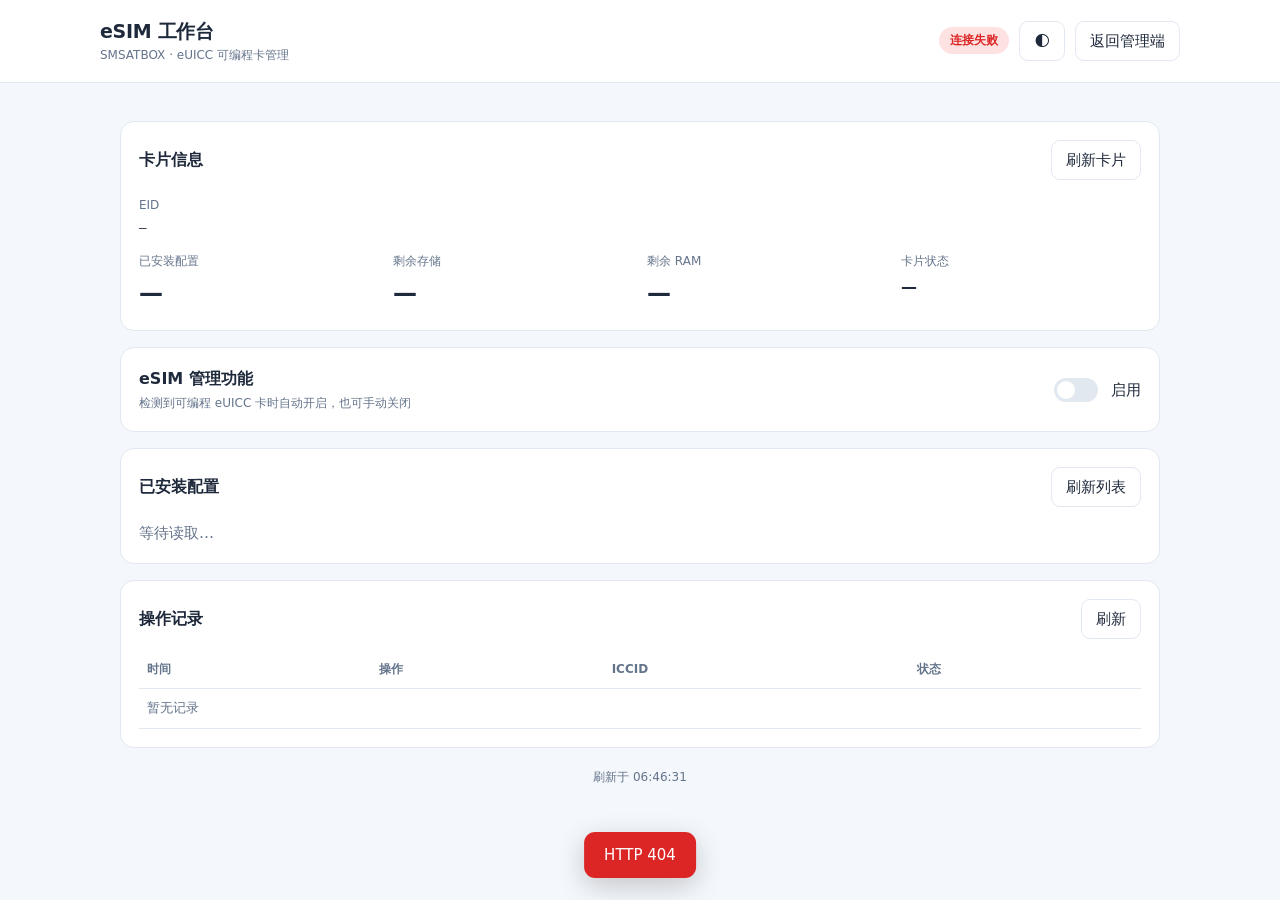
==== server/app/static/esim.html @ 09149d35 "update server/app/static/esim.html" ====
<!doctype html>
<html lang="zh-CN">
<head>
<meta charset="utf-8">
<meta name="viewport" content="width=device-width,initial-scale=1">
<title>eSIM 工作台 · SMSATBOX</title>
<link rel="icon" href="data:,">
<style>
:root{
  --bg:#f4f7fb; --card:#fff; --line:#e2e8f0; --text:#1e293b; --sub:#64748b;
  --brand:#2563eb; --brand-soft:#dbeafe; --ok:#059669; --ok-soft:#d1fae5;
  --warn:#d97706; --warn-soft:#fef3c7; --danger:#dc2626; --danger-soft:#fee2e2;
  --mono:ui-monospace,SFMono-Regular,Menlo,monospace;
}
html[data-theme="dark"]{
  --bg:#0f172a; --card:#1e293b; --line:#334155; --text:#e2e8f0; --sub:#94a3b8;
  --brand:#3b82f6; --brand-soft:#1e3a8a; --ok:#34d399; --ok-soft:#064e3b;
  --warn:#fbbf24; --warn-soft:#78350f; --danger:#f87171; --danger-soft:#7f1d1d;
}
*{box-sizing:border-box}
body{margin:0;font:15px/1.6 system-ui,-apple-system,"Segoe UI","Noto Sans SC",sans-serif;
  color:var(--text);background:var(--bg);min-height:100vh}
header{border-bottom:1px solid var(--line);background:var(--card);
  padding:16px max(20px,calc((100vw - 1080px)/2));
  display:flex;align-items:center;justify-content:space-between;gap:16px;flex-wrap:wrap}
h1{font-size:19px;margin:0;letter-spacing:-.3px}
.sub{color:var(--sub);font-size:12px}
.badge{padding:4px 11px;background:var(--ok-soft);color:var(--ok);border-radius:20px;font-size:12px;font-weight:600}
.badge.off{background:var(--danger-soft);color:var(--danger)}
main{max-width:1080px;padding:22px 20px 40px;margin:0 auto}
.card{background:var(--card);border:1px solid var(--line);border-radius:14px;padding:18px;margin-bottom:16px}
.row{display:flex;justify-content:space-between;align-items:center;gap:12px;flex-wrap:wrap}
h2{font-size:16px;margin:0 0 12px}
h3{font-size:14px;margin:0}
.label{color:var(--sub);font-size:12px;margin-bottom:3px}
.mono{font-family:var(--mono);font-size:12.5px;word-break:break-all}
.muted{color:var(--sub)}
button{font:inherit;cursor:pointer;border:1px solid var(--line);background:var(--card);
  border-radius:9px;padding:7px 14px;color:var(--text);transition:.15s}
button:hover{border-color:var(--brand);color:var(--brand)}
button:disabled{opacity:.45;cursor:not-allowed}
button.primary{background:var(--brand);border-color:var(--brand);color:#fff}
button.primary:hover{opacity:.9;color:#fff}
button.danger{color:var(--danger);border-color:var(--danger-soft)}
button.danger:hover{background:var(--danger-soft)}
.actions{display:flex;gap:7px;flex-wrap:wrap;margin-top:10px}
.slot-tabs{display:flex;gap:8px;margin-bottom:16px}
.slot-tabs button{flex:1;padding:10px;font-weight:600}
.slot-tabs button.active{background:var(--brand);border-color:var(--brand);color:#fff}
.grid{display:grid;grid-template-columns:repeat(4,minmax(0,1fr));gap:14px}
.grid-3{display:grid;grid-template-columns:repeat(3,minmax(0,1fr));gap:14px}
@media(max-width:720px){.grid,.grid-3{grid-template-columns:repeat(2,minmax(0,1fr))}}
.grid .wide{grid-column:1/-1}
.profile{border:1px solid var(--line);border-radius:11px;padding:14px;margin-bottom:10px}
.profile.active{border-color:var(--ok);background:linear-gradient(0deg,var(--ok-soft) 0%,transparent 60%)}
.phead{display:flex;justify-content:space-between;align-items:flex-start;gap:10px}
.pname{font-weight:650;font-size:15px}
.tag{background:var(--brand-soft);color:var(--brand);padding:2px 9px;border-radius:10px;
  font-size:11px;font-weight:600;display:inline-block;margin-left:6px}
.tag.green{background:var(--ok-soft);color:var(--ok)}
.tag.grey{background:var(--line);color:var(--sub)}
.meta{display:grid;grid-template-columns:repeat(2,1fr);gap:8px;margin-top:10px;font-size:13px}
.empty{text-align:center;padding:32px;color:var(--sub)}
.switch{display:flex;align-items:center;gap:10px;cursor:pointer;user-select:none}
.switch input{width:44px;height:24px;appearance:none;background:var(--line);border-radius:12px;
  position:relative;cursor:pointer;transition:.2s;flex:none}
.switch input:checked{background:var(--ok)}
.switch input::after{content:"";position:absolute;top:3px;left:3px;width:18px;height:18px;
  border-radius:50%;background:#fff;transition:.2s}
.switch input:checked::after{left:23px}
table{width:100%;border-collapse:collapse;font-size:13px}
th,td{padding:9px 8px;text-align:left;border-bottom:1px solid var(--line)}
th{color:var(--sub);font-weight:600;font-size:12px}
.stat{font-size:24px;font-weight:700;margin-top:2px}
#notice{position:fixed;bottom:22px;left:50%;transform:translateX(-50%);max-width:90vw;
  padding:11px 20px;background:var(--text);color:var(--card);border-radius:11px;
  box-shadow:0 8px 28px #0003;z-index:99;font-weight:500}
dialog{border:1px solid var(--line);border-radius:14px;padding:20px;
  width:min(460px,calc(100% - 32px));background:var(--card);color:var(--text);max-height:88vh;overflow:auto}
dialog::backdrop{background:#0006}
dialog input{font:inherit;width:100%;border:1px solid var(--line);border-radius:8px;
  padding:9px 11px;background:var(--bg);color:var(--text)}
dialog label{display:block;font-size:13px;color:var(--sub);margin:14px 0 5px}
.foot{font-size:12px;color:var(--sub);text-align:center;margin-top:20px}
.spin{display:inline-block;width:13px;height:13px;border:2px solid currentColor;
  border-right-color:transparent;border-radius:50%;animation:sp .7s linear infinite;vertical-align:-2px}
@keyframes sp{to{transform:rotate(360deg)}}
</style>
</head>
<body>

<header>
  <div>
    <h1>eSIM 工作台</h1>
    <div class="sub">SMSATBOX · eUICC 可编程卡管理</div>
  </div>
  <div class="row" style="gap:10px">
    <span class="badge" id="connBadge">正在连接</span>
    <button id="themeBtn" title="切换主题">🌓</button>
    <button onclick="location.href='/'">返回管理端</button>
  </div>
</header>

<main>
  <!-- ================= 卡槽切换 ================= -->
  <div class="slot-tabs" id="slotTabs"></div>

  <!-- ================= 概览 ================= -->
  <section id="overview">
    <div class="card">
      <div class="row">
        <h2 style="margin:0">卡片信息</h2>
        <div class="actions" style="margin:0">
          <button id="refreshBtn">刷新卡片</button>
        </div>
      </div>
      <div class="grid" style="margin-top:16px">
        <div class="wide">
          <div class="label">EID</div>
          <div class="mono" id="eid">—</div>
        </div>
        <div>
          <div class="label">已安装配置</div>
          <div class="stat" id="installed">—</div>
        </div>
        <div>
          <div class="label">剩余存储</div>
          <div class="stat" id="freeNv">—</div>
        </div>
        <div>
          <div class="label">剩余 RAM</div>
          <div class="stat" id="freeVol">—</div>
        </div>
        <div>
          <div class="label">卡片状态</div>
          <div class="stat" id="cardState" style="font-size:16px">—</div>
        </div>
      </div>
    </div>

    <div class="card">
      <div class="row">
        <div>
          <h2 style="margin:0">eSIM 管理功能</h2>
          <div class="sub" style="margin-top:2px">
            检测到可编程 eUICC 卡时自动开启，也可手动关闭
          </div>
        </div>
        <label class="switch">
          <input type="checkbox" id="enableToggle">
          <span id="toggleLabel">启用</span>
        </label>
      </div>
    </div>
  </section>

  <!-- ================= 未检测到 ================= -->
  <section id="noCard" class="card empty" style="display:none">
    <div style="font-size:38px;margin-bottom:8px">📵</div>
    <div style="font-weight:600;margin-bottom:6px">该卡槽未检测到 eUICC 卡</div>
    <div class="sub">
      普通 SIM 卡不支持 eSIM 管理。<br>
      插入「小白卡」/ 9eSIM / 5ber 这类可编程 eUICC 卡后会自动识别。
    </div>
  </section>

  <!-- ================= Profile 列表 ================= -->
  <section id="profilesSection">
    <div class="card">
      <div class="row">
        <h2 style="margin:0">已安装配置</h2>
        <button id="refreshProfiles">刷新列表</button>
      </div>
      <div id="profileList" style="margin-top:14px">
        <div class="muted">等待读取…</div>
      </div>
    </div>
  </section>

  <!-- ================= 指令历史 ================= -->
  <section>
    <div class="card">
      <div class="row">
        <h2 style="margin:0">操作记录</h2>
        <button id="refreshHistory">刷新</button>
      </div>
      <div style="overflow-x:auto;margin-top:12px">
        <table>
          <thead>
            <tr><th>时间</th><th>操作</th><th>ICCID</th><th>状态</th></tr>
          </thead>
          <tbody id="historyBody">
            <tr><td colspan="4" class="muted">暂无记录</td></tr>
          </tbody>
        </table>
      </div>
    </div>
  </section>

  <div class="foot">
    <span id="refreshTime"></span>
  </div>
</main>

<!-- ================= 改名弹窗 ================= -->
<dialog id="renameDialog">
  <form id="renameForm" method="dialog">
    <div class="row"><h3>修改名称</h3></div>
    <div class="mono muted" id="renameIccid" style="margin-top:6px"></div>
    <label for="nicknameInput">显示名称</label>
    <input id="nicknameInput" maxlength="64" autocomplete="off" placeholder="例如：主力卡 / 工作号">
    <div class="actions" style="justify-content:flex-end;margin-top:18px">
      <button type="button" onclick="document.getElementById('renameDialog').close()">取消</button>
      <button type="submit" class="primary">保存</button>
    </div>
  </form>
</dialog>

<div id="notice" style="display:none"></div>

<script>
(function () {
  "use strict";

  // ---------- 基础 ----------
  const $ = (id) => document.getElementById(id);
  const API = "/api/v1";
  let TOKEN = localStorage.getItem("smsatbox.token") || "";
  let USER = null;
  try { USER = JSON.parse(localStorage.getItem("smsatbox.user") || "null"); } catch (e) { USER = null; }

  let euiccs = [];          // 全部 eUICC
  let activeSlot = 1;       // 当前查看的卡槽
  let currentEuicc = null;  // 当前卡槽对应的 eUICC
  let renameTarget = null;

  // ---------- 主题 ----------
  function applyTheme() {
    const saved = localStorage.getItem("smsatbox.theme") || "system";
    let dark;
    if (saved === "dark") dark = true;
    else if (saved === "light") dark = false;
    else dark = matchMedia("(prefers-color-scheme: dark)").matches;
    document.documentElement.dataset.theme = dark ? "dark" : "light";
  }
  applyTheme();
  matchMedia("(prefers-color-scheme: dark)").addEventListener("change", applyTheme);
  $("themeBtn").onclick = () => {
    const cur = document.documentElement.dataset.theme;
    const next = cur === "dark" ? "light" : "dark";
    localStorage.setItem("smsatbox.theme", next);
    applyTheme();
  };

  // ---------- 网络 ----------
  let noticeTimer = null;
  function note(msg, err) {
    const el = $("notice");
    el.textContent = msg;
    el.style.display = "block";
    el.style.background = err ? "var(--danger)" : "var(--text)";
    el.style.color = "#fff";
    clearTimeout(noticeTimer);
    noticeTimer = setTimeout(() => { el.style.display = "none"; }, 3200);
  }

  async function api(path, opts) {
    opts = opts || {};
    const headers = { "Content-Type": "application/json; charset=utf-8" };
    if (TOKEN) headers.Authorization = "Bearer " + TOKEN;
    const resp = await fetch(API + path, {
      method: opts.method || "GET",
      headers,
      body: opts.body ? JSON.stringify(opts.body) : undefined,
    });
    const text = await resp.text();
    let data = {};
    try { data = text ? JSON.parse(text) : {}; } catch (e) { data = { raw: text }; }
    if (!resp.ok) {
      throw new Error(data.detail || ("HTTP " + resp.status));
    }
    return data;
  }

  // ---------- 渲染 ----------
  function fmtBytes(v) {
    if (v === null || v === undefined || v < 0) return "—";
    if (v > 1024 * 1024) return (v / 1024 / 1024).toFixed(1) + " MB";
    if (v > 1024) return (v / 1024).toFixed(0) + " KB";
    return v + " B";
  }

  function renderSlotTabs() {
    const box = $("slotTabs");
    box.replaceChildren();
    const slots = new Set([1, 2]);
    euiccs.forEach((e) => slots.add(e.slot_index));
    [1, 2].forEach((s) => {
      const btn = document.createElement("button");
      const found = euiccs.find((e) => e.slot_index === s);
      btn.textContent = "卡槽 " + s + (found ? " · " + (found.eid ? "eUICC" : "eUICC") : "");
      if (s === activeSlot) btn.classList.add("active");
      btn.onclick = () => { activeSlot = s; renderAll(); };
      box.appendChild(btn);
    });
  }

  function renderAll() {
    renderSlotTabs();
    currentEuicc = euiccs.find((e) => e.slot_index === activeSlot) || null;

    const hasCard = !!currentEuicc;
    $("overview").style.display = hasCard ? "" : "none";
    $("noCard").style.display = hasCard ? "none" : "";
    $("profilesSection").style.display = hasCard ? "" : "none";

    if (!hasCard) return;

    // 概览
    $("eid").textContent = currentEuicc.eid || "（卡片未返回）";
    $("installed").textContent = String(currentEuicc.installed_apps || 0);
    $("freeNv").textContent = fmtBytes(currentEuicc.free_nonvolatile);
    $("freeVol").textContent = fmtBytes(currentEuicc.free_volatile);
    $("cardState").textContent = currentEuicc.online ? "在线" : "设备离线";
    $("cardState").style.color = currentEuicc.online ? "var(--ok)" : "var(--danger)";

    // 开关
    $("enableToggle").checked = !!currentEuicc.user_enabled;
    $("toggleLabel").textContent = currentEuicc.user_enabled ? "已启用" : "已关闭";

    // profile 列表
    renderProfiles(currentEuicc.profiles || []);
  }

  function renderProfiles(list) {
    const box = $("profileList");
    box.replaceChildren();
    if (!list.length) {
      const d = document.createElement("div");
      d.className = "empty";
      d.textContent = "卡内还没有配置，可通过 LPA 激活码下载";
      box.appendChild(d);
      return;
    }

    list.forEach((p) => {
      const card = document.createElement("div");
      card.className = "profile" + (p.state === 1 ? " active" : "");

      const head = document.createElement("div");
      head.className = "phead";

      const left = document.createElement("div");
      const name = document.createElement("div");
      name.className = "pname";
      name.textContent = p.nickname || p.profile_name || p.provider || "未命名配置";
      left.appendChild(name);

      const tags = document.createElement("div");
      tags.style.marginTop = "6px";
      const st = document.createElement("span");
      st.className = "tag " + (p.state === 1 ? "green" : "grey");
      st.textContent = p.state === 1 ? "使用中" : "未启用";
      tags.appendChild(st);
      if (p.provider) {
        const t = document.createElement("span");
        t.className = "tag";
        t.textContent = p.provider;
        tags.appendChild(t);
      }
      left.appendChild(tags);

      const right = document.createElement("div");
      right.className = "actions";
      right.style.marginTop = "0";

      const editBtn = document.createElement("button");
      editBtn.textContent = "改名";
      editBtn.onclick = () => openRename(p);
      right.appendChild(editBtn);

      if (p.state === 1) {
        const off = document.createElement("button");
        off.textContent = "停用";
        off.onclick = () => sendCommand("disable", p);
        right.appendChild(off);
      } else {
        const on = document.createElement("button");
        on.className = "primary";
        on.textContent = "启用";
        on.onclick = () => sendCommand("enable", p);
        right.appendChild(on);

        const del = document.createElement("button");
        del.className = "danger";
        del.textContent = "删除";
        del.onclick = () => {
          if (confirm("删除后无法恢复，确定删除该配置？\n\n" + p.iccid)) {
            sendCommand("delete", p);
          }
        };
        right.appendChild(del);
      }

      head.append(left, right);
      card.appendChild(head);

      const meta = document.createElement("div");
      meta.className = "meta";
      const iccidBox = document.createElement("div");
      iccidBox.innerHTML = '<div class="label">ICCID</div><div class="mono">' + (p.iccid || "—") + "</div>";
      const pnBox = document.createElement("div");
      pnBox.innerHTML = '<div class="label">Profile 名称</div><div>' + (p.profile_name || "—") + "</div>";
      meta.append(iccidBox, pnBox);
      card.appendChild(meta);

      box.appendChild(card);
    });
  }

  function renderHistory(items) {
    const body = $("historyBody");
    body.replaceChildren();
    if (!items.length) {
      const tr = document.createElement("tr");
      const td = document.createElement("td");
      td.colSpan = 4;
      td.className = "muted";
      td.textContent = "暂无记录";
      tr.appendChild(td);
      body.appendChild(tr);
      return;
    }
    const opName = { refresh: "刷新", enable: "启用", disable: "停用", delete: "删除", nickname: "改名" };
    const stName = { pending: "排队中", done: "已完成", failed: "失败" };
    items.forEach((c) => {
      const tr = document.createElement("tr");
      const t = (c.created_at || "").replace("T", " ").slice(0, 19);
      tr.innerHTML =
        "<td>" + t + "</td>" +
        "<td>" + (opName[c.operation] || c.operation) + "</td>" +
        '<td class="mono">' + (c.iccid || "—") + "</td>" +
        "<td>" + (stName[c.status] || c.status) +
        (c.error ? '<div class="muted" style="font-size:11px">' + c.error + "</div>" : "") +
        "</td>";
      body.appendChild(tr);
    });
  }

  // ---------- 动作 ----------
  async function loadAll() {
    try {
      const r = await api("/esim");
      euiccs = r.items || [];
      $("connBadge").textContent = "已连接";
      $("connBadge").className = "badge";
      renderAll();
    } catch (e) {
      $("connBadge").textContent = "连接失败";
      $("connBadge").className = "badge off";
      note(e.message, true);
    }
    await loadHistory();
    $("refreshTime").textContent = "刷新于 " + new Date().toLocaleTimeString("zh-CN");
  }

  async function loadHistory() {
    try {
      const r = await api("/esim/commands?limit=15");
      renderHistory(r.items || []);
    } catch (e) { /* 忽略 */ }
  }

  async function sendCommand(operation, profile, nickname) {
    if (!currentEuicc) return;
    try {
      await api("/esim/command", {
        method: "POST",
        body: {
          device_id: currentEuicc.device_id,
          slot_index: currentEuicc.slot_index,
          operation,
          iccid: profile ? profile.iccid : "",
          nickname: nickname || "",
        },
      });
      note("指令已下发，等待设备执行…");
      await loadHistory();
    } catch (e) {
      note(e.message, true);
    }
  }

  function openRename(p) {
    renameTarget = p;
    $("renameIccid").textContent = p.iccid;
    $("nicknameInput").value = p.nickname || "";
    $("renameDialog").showModal();
    setTimeout(() => $("nicknameInput").focus(), 50);
  }

  $("renameForm").addEventListener("submit", async (ev) => {
    ev.preventDefault();
    const name = $("nicknameInput").value.trim();
    $("renameDialog").close();
    if (renameTarget) {
      await sendCommand("nickname", renameTarget, name);
    }
  });

  $("enableToggle").addEventListener("change", async (ev) => {
    if (!currentEuicc) return;
    try {
      await api("/esim/" + currentEuicc.id + "/toggle", {
        method: "PATCH",
        body: { user_enabled: ev.target.checked },
      });
      currentEuicc.user_enabled = ev.target.checked;
      $("toggleLabel").textContent = ev.target.checked ? "已启用" : "已关闭";
      note(ev.target.checked ? "已启用 eSIM 管理" : "已关闭 eSIM 管理");
    } catch (e) {
      note(e.message, true);
      ev.target.checked = !ev.target.checked;
    }
  });

  $("refreshBtn").onclick = async () => {
    if (!currentEuicc) return;
    await sendCommand("refresh");
  };
  $("refreshProfiles").onclick = loadAll;
  $("refreshHistory").onclick = loadHistory;

  // ---------- 轮询 ----------
  loadAll();
  setInterval(loadAll, 8000);
})();
</script>
</body>
</html>
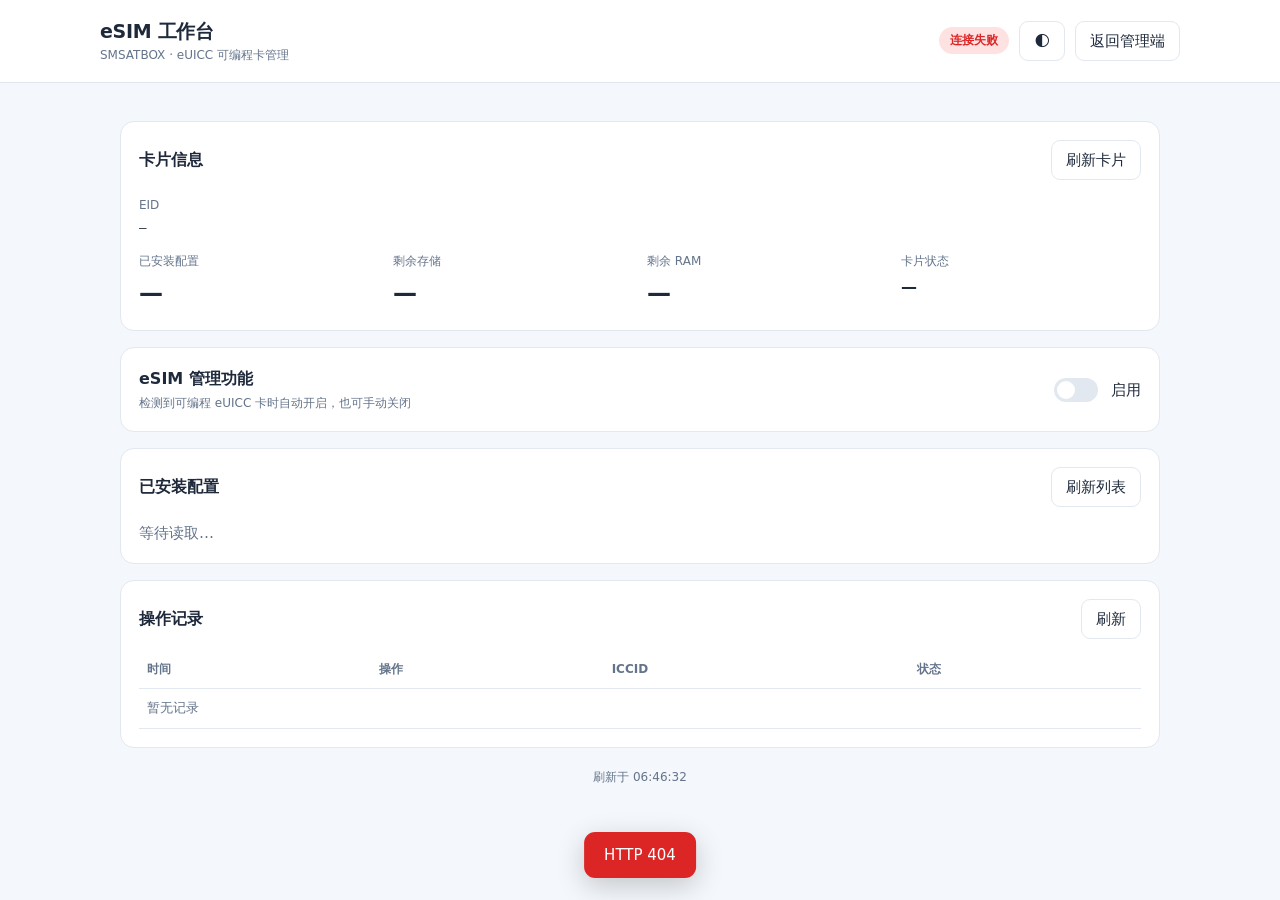
==== commit 2ca4a126: "update server/app/static/esim.html" ====
--- a/server/app/static/esim.html
+++ b/server/app/static/esim.html
@@ -97,7 +97,7 @@
   <div class="row" style="gap:10px">
     <span class="badge" id="connBadge">正在连接</span>
     <button id="themeBtn" title="切换主题">🌓</button>
-    <button onclick="location.href='/'">返回管理端</button>
+    <button id="backBtn" onclick="location.href='/'">返回管理端</button>
   </div>
 </header>
 
@@ -177,6 +177,52 @@
     </div>
   </section>
 
+  <!-- ================= 下载新配置（写卡） ================= -->
+  <section id="downloadSection" style="display:none">
+    <div class="card">
+      <div class="row">
+        <h2 style="margin:0">下载新配置（写卡）</h2>
+      </div>
+      <div class="sub" style="margin-top:4px">
+        扫 eSIM 激活二维码，或手动输入激活码。格式：<code>LPA:1\</code>
+      </div>
+
+      <div style="display:flex;gap:10px;margin-top:14px;flex-wrap:wrap">
+        <button id="scanQrBtn" class="primary" style="display:flex;align-items:center;gap:8px">
+          <span style="font-size:16px">📷</span> 扫二维码
+        </button>
+        <input id="qrFile" type="file" accept="image/*" capture="environment"
+               style="display:none" />
+      </div>
+
+      <div id="qrPreviewWrap" style="display:none;margin-top:12px">
+        <video id="qrVideo" style="width:100%;max-width:340px;border-radius:10px;background:#000"
+               autoplay playsinline muted></video>
+        <div class="actions">
+          <button id="qrStopBtn" class="btn-sm">停止扫描</button>
+        </div>
+      </div>
+
+      <label style="display:block;margin-top:16px;font-size:12px;color:var(--sub)">激活码</label>
+      <input id="activationCode" type="text" autocomplete="off"
+             placeholder="LPA:1\.example.com\-ID"
+             style="width:100%;margin-top:6px;padding:10px 12px;border:1px solid var(--line);
+                    border-radius:9px;background:var(--bg);color:var(--text);font:inherit" />
+
+      <label style="display:block;margin-top:12px;font-size:12px;color:var(--sub)">确认码（可选）</label>
+      <input id="confirmationCode" type="text" autocomplete="off" placeholder="SM-DP+ 要求的确认码"
+             style="width:100%;margin-top:6px;padding:10px 12px;border:1px solid var(--line);
+                    border-radius:9px;background:var(--bg);color:var(--text);font:inherit" />
+
+      <div class="actions" style="margin-top:14px">
+        <button id="downloadBtn" class="primary">开始下卡</button>
+      </div>
+      <p id="downloadState" class="sub" style="margin-top:10px">尚未开始</p>
+      <pre id="downloadLog" class="mono" style="display:none;background:var(--bg);padding:12px;
+           border-radius:9px;max-height:260px;overflow:auto;font-size:11.5px;white-space:pre-wrap"></pre>
+    </div>
+  </section>
+
   <!-- ================= 指令历史 ================= -->
   <section>
     <div class="card">
@@ -222,8 +268,20 @@
 (function () {
   "use strict";
 
+  // ---------- 嵌入模式 ----------
+  // ?embed=1 时说明是客户端 WebView 内加载：
+  //   隐藏「返回管理端」按钮，避免暴露套壳网页的痕迹
+  const EMBED = new URLSearchParams(location.search).get("embed") === "1";
+
   // ---------- 基础 ----------
   const $ = (id) => document.getElementById(id);
+
+  if (EMBED) {
+    document.addEventListener("DOMContentLoaded", () => {
+      const back = document.getElementById("backBtn");
+      if (back) back.style.display = "none";
+    });
+  }
   const API = "/api/v1";
   let TOKEN = localStorage.getItem("smsatbox.token") || "";
   let USER = null;
@@ -531,7 +589,125 @@
   $("refreshProfiles").onclick = loadAll;
   $("refreshHistory").onclick = loadHistory;
 
+  // ---------- 写卡：扫码 + 提交 ----------
+  function logDownload(text) {
+    const el = $("downloadLog");
+    el.style.display = "block";
+    el.textContent += text + "\n";
+    el.scrollTop = el.scrollHeight;
+  }
+
+  function setDownloadState(text, err) {
+    const el = $("downloadState");
+    el.textContent = text;
+    el.style.color = err ? "var(--danger)" : "var(--sub)";
+  }
+
+  // 解析 LPA 激活码：LPA:1$smdp.example.com$MATCHING_ID
+  function parseLpa(code) {
+    const s = (code || "").trim();
+    const m = s.match(/^LPA:?\d*\$([^\$]+)\$(.+)$/i);
+    if (!m) return null;
+    return { smdp: m[1].trim(), matchingId: m[2].trim() };
+  }
+
+  let qrStream = null;
+  let qrTimer = null;
+
+  function stopQr() {
+    if (qrTimer) { clearInterval(qrTimer); qrTimer = null; }
+    if (qrStream) {
+      qrStream.getTracks().forEach((t) => t.stop());
+      qrStream = null;
+    }
+    const wrap = $("qrPreviewWrap");
+    if (wrap) wrap.style.display = "none";
+  }
+
+  async function startQr() {
+    // 优先用浏览器原生 BarcodeDetector（Chrome/Edge 支持）
+    if (!("BarcodeDetector" in window)) {
+      note("当前浏览器不支持扫码，请手动输入激活码", true);
+      return;
+    }
+    try {
+      const stream = await navigator.mediaDevices.getUserMedia({
+        video: { facingMode: "environment" },
+      });
+      qrStream = stream;
+      const video = $("qrVideo");
+      video.srcObject = stream;
+      $("qrPreviewWrap").style.display = "block";
+
+      const detector = new window.BarcodeDetector({ formats: ["qr_code"] });
+      qrTimer = setInterval(async () => {
+        try {
+          const codes = await detector.detect(video);
+          if (codes && codes.length) {
+            const raw = codes[0].rawValue || "";
+            if (/^LPA:/i.test(raw)) {
+              $("activationCode").value = raw;
+              stopQr();
+              setDownloadState("已识别激活码，点「开始下卡」");
+              note("二维码识别成功");
+            }
+          }
+        } catch (e) { /* 单帧识别失败忽略 */ }
+      }, 400);
+    } catch (e) {
+      note("无法打开摄像头：" + e.message, true);
+    }
+  }
+
+  async function submitDownload() {
+    const raw = $("activationCode").value.trim();
+    if (!raw) return note("请先填写或扫描激活码", true);
+    const parsed = parseLpa(raw);
+    if (!parsed) {
+      return note("激活码格式不对，应为 LPA:1$服务器$匹配ID", true);
+    }
+    if (!currentEuicc) return note("当前卡槽没有 eUICC 卡", true);
+
+    $("downloadBtn").disabled = true;
+    setDownloadState("正在提交下卡任务…");
+    $("downloadLog").textContent = "";
+    logDownload("SM-DP+ : " + parsed.smdp);
+    logDownload("匹配ID : " + parsed.matchingId);
+
+    try {
+      const r = await api("/esim/download", {
+        method: "POST",
+        body: {
+          device_id: currentEuicc.device_id,
+          slot_index: currentEuicc.slot_index,
+          activation_code: raw,
+          confirmation_code: $("confirmationCode").value.trim(),
+        },
+      });
+      logDownload("任务已创建 #" + (r.task_id || "?"));
+      setDownloadState(r.message || "已排队，等待设备执行");
+      if (r.supported === false) {
+        setDownloadState("服务端写卡引擎未就绪（RSP 引擎待接入）", true);
+      }
+    } catch (e) {
+      setDownloadState(e.message, true);
+      logDownload("失败：" + e.message);
+    } finally {
+      $("downloadBtn").disabled = false;
+    }
+  }
+
+  function setupDownload() {
+    const scanBtn = $("scanQrBtn");
+    if (scanBtn) scanBtn.addEventListener("click", startQr);
+    const stopBtn = $("qrStopBtn");
+    if (stopBtn) stopBtn.addEventListener("click", stopQr);
+    const dlBtn = $("downloadBtn");
+    if (dlBtn) dlBtn.addEventListener("click", submitDownload);
+  }
+
   // ---------- 轮询 ----------
+  setupDownload();
   loadAll();
   setInterval(loadAll, 8000);
 })();
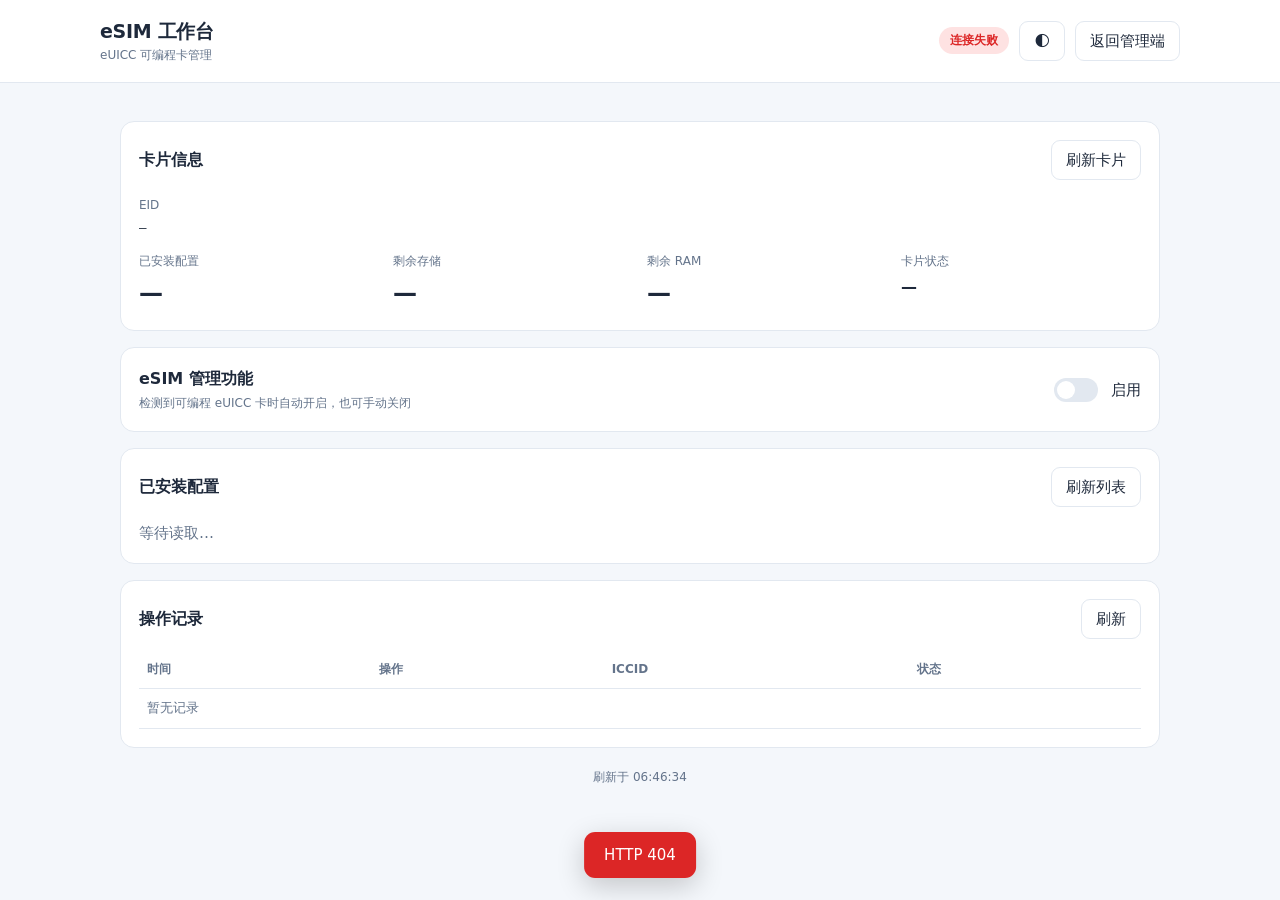
==== commit 8c6976ab: "update server/app/static/esim.html" ====
--- a/server/app/static/esim.html
+++ b/server/app/static/esim.html
@@ -92,7 +92,7 @@
 <header>
   <div>
     <h1>eSIM 工作台</h1>
-    <div class="sub">SMSATBOX · eUICC 可编程卡管理</div>
+    <div class="sub">eUICC 可编程卡管理</div>
   </div>
   <div class="row" style="gap:10px">
     <span class="badge" id="connBadge">正在连接</span>
